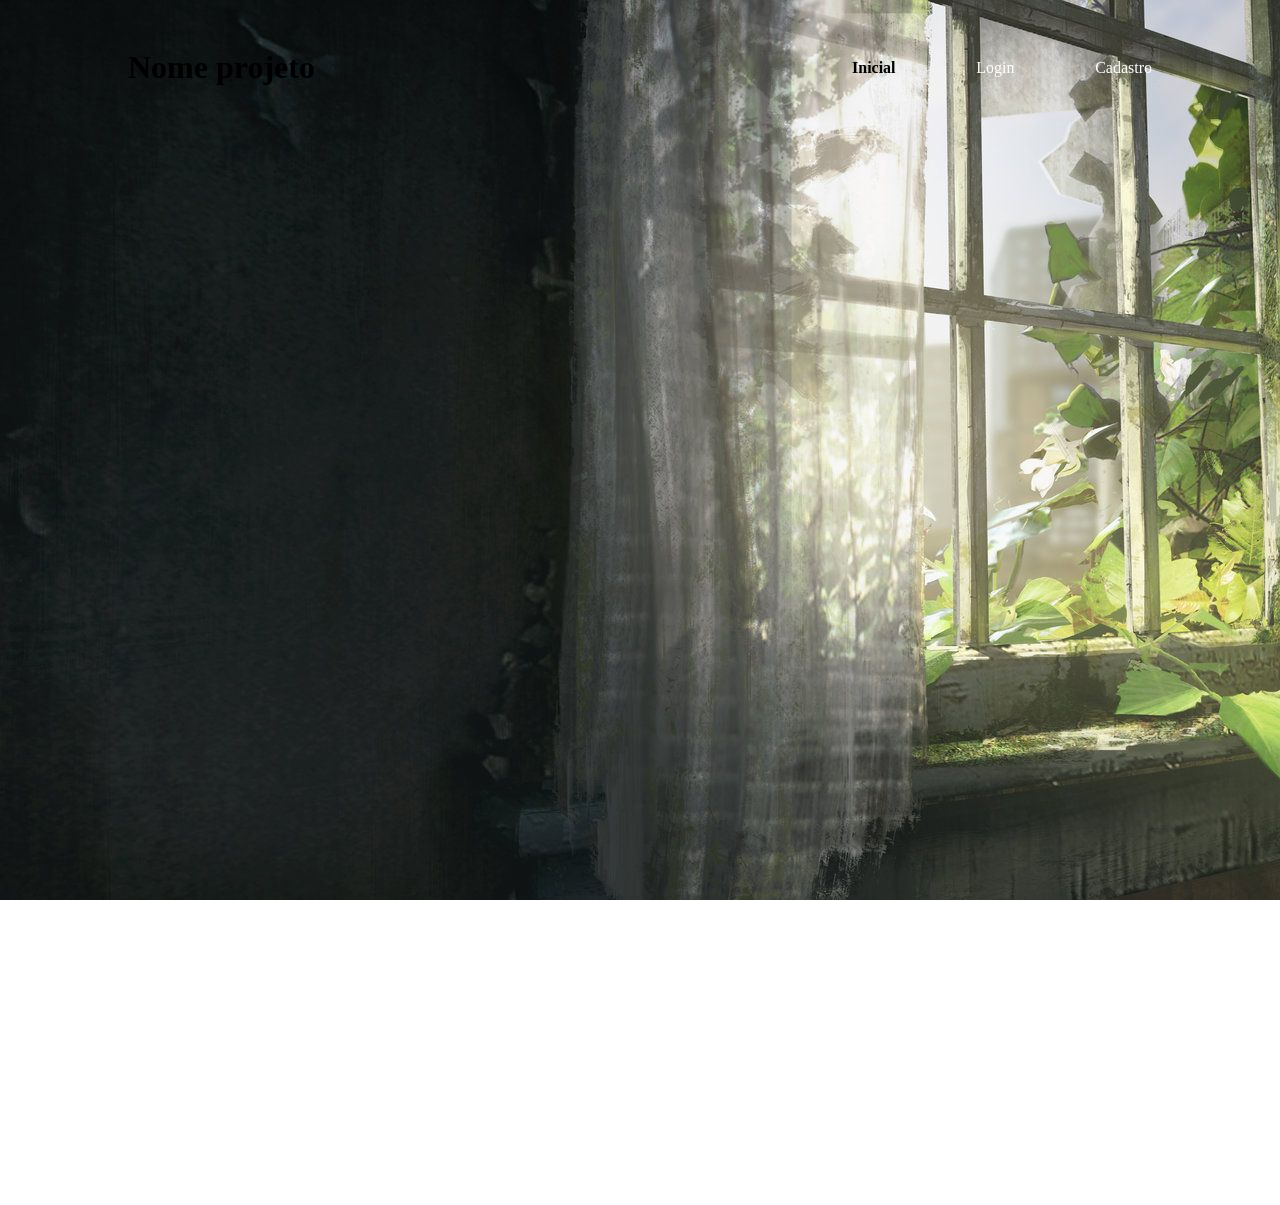
==== index.html @ 440585ce "paginas do site iniciadas" ====
<!DOCTYPE html>
<html lang="en">
  <head>
    <meta charset="UTF-8" />
    <meta http-equiv="X-UA-Compatible" content="IE=edge" />
    <meta name="viewport" content="width=device-width, initial-scale=1.0" />
    <link rel="stylesheet" href="style.css" />
    <script href="script.js"></script>
    <title>Home</title>
  </head>
  <body>
    <img src="imgs/main_menu.jpg" alt="" class="image_back">
    <header>
      <div class="container">
        <h1 class="titulo">Nome projeto</h1>
        <ul class="navbar">
          <li class="agora">Inicial</li>
          <li>
            <a href="login.html">Login</a>
          </li>
          <li>
            <a href="cadastro.html">Cadastro</a>
          </li>
        </ul>
      </div>
    </header>

    <section>
        <div class="container">
            <p>
                Preservando <span>hoje</span> para existirem <span>amanhã</span>.
            </p>
        </div>
    </section>
  </body>
</html>
---- style.css ----
* {
  margin: 0;
  padding: 0;
}

.image_back {
    position: absolute;
}

header {
  height: 15vh;
  align-items: center;
  display: flex;
  position: relative;
}

.container {
  width: 80%;
  margin: auto;
  display: flex;
}

header .container {
  justify-content: space-between;
}

header a {
  text-decoration: none;
  color: white;
}

.agora {
  font-weight: 800;
}

.navbar {
  width: 300px;
  display: flex;
  align-items: center;
  justify-content: space-between;
  list-style: none;
}

/* Banner */

section {
  height: fit-content;
  padding: 40px 0;
  color: white;
}

section .container {
  height: 110vh;
  font-size: 36px;
  justify-content: center;
  align-items: center;
}
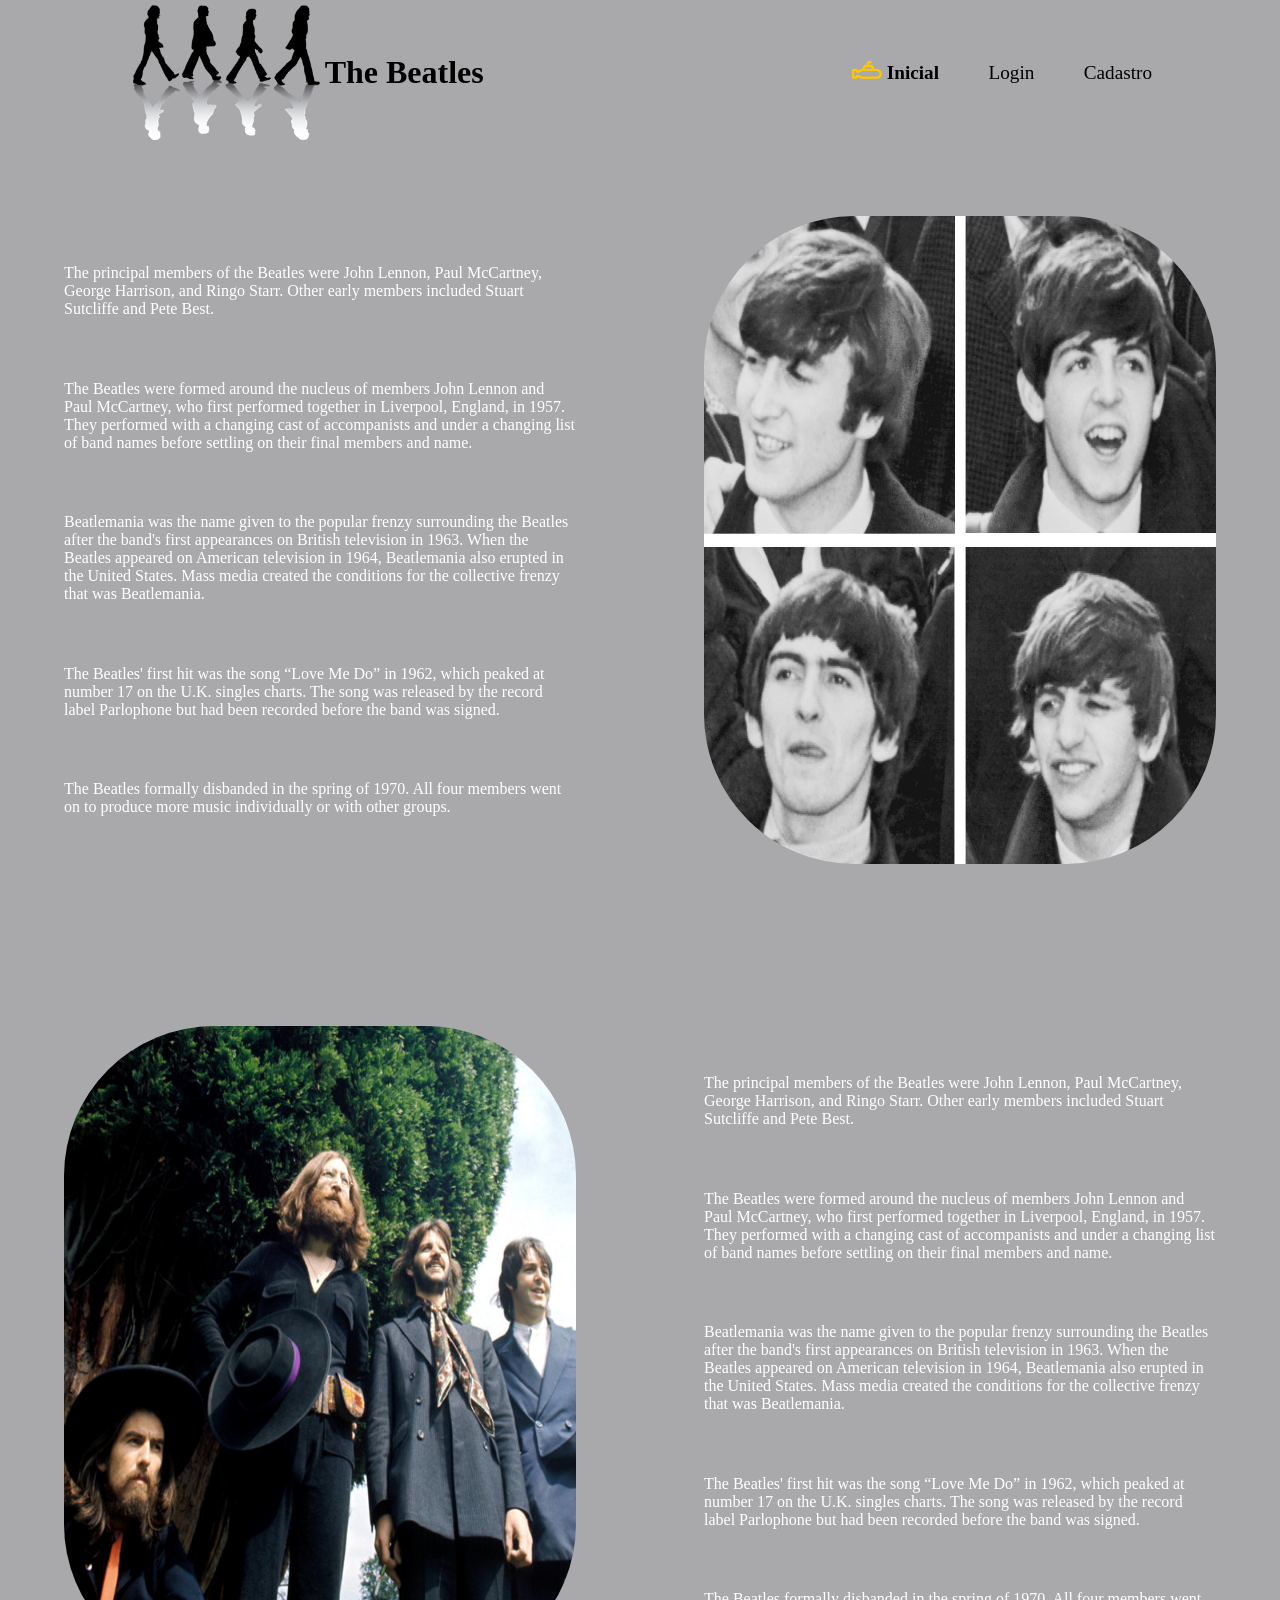
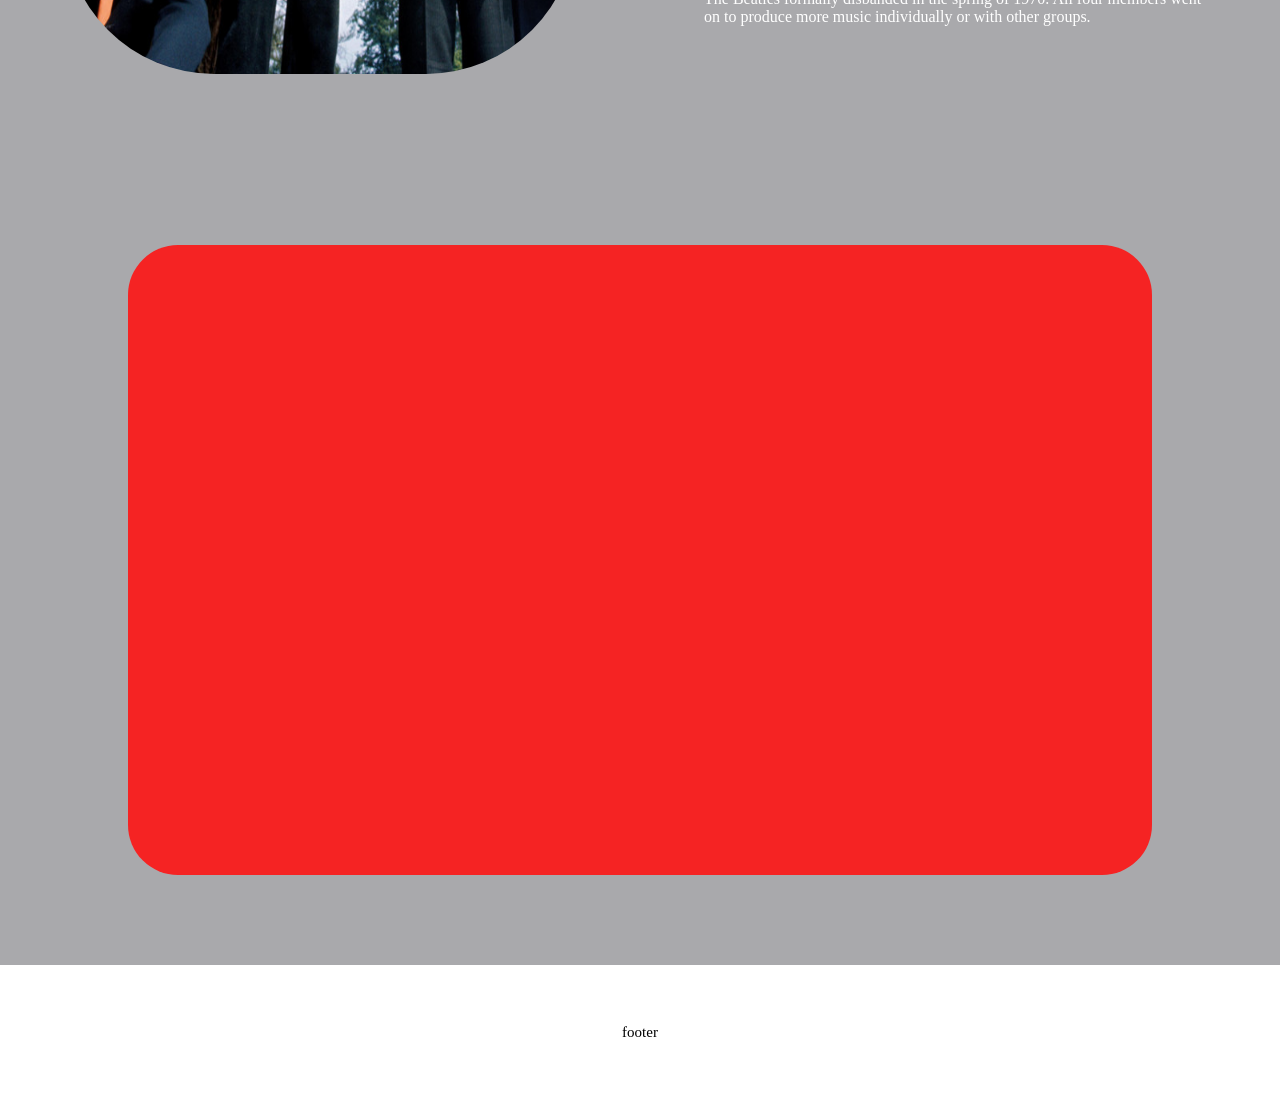
==== commit 8ed349f1: "Css do header das paginas, modelagem logica" ====
--- a/index.html
+++ b/index.html
@@ -4,17 +4,26 @@
     <meta charset="UTF-8" />
     <meta http-equiv="X-UA-Compatible" content="IE=edge" />
     <meta name="viewport" content="width=device-width, initial-scale=1.0" />
-    <link rel="stylesheet" href="style.css" />
+    <link rel="stylesheet" href="./css/style.css" />
     <script href="script.js"></script>
     <title>Home</title>
   </head>
   <body>
-    <img src="imgs/main_menu.jpg" alt="" class="image_back">
     <header>
       <div class="container">
-        <h1 class="titulo">Nome projeto</h1>
+        <div class="logo">
+          <img class="img_logo" src="imgs/abbey_road.png" alt="abbey_road" />
+          <h1 class="titulo">The Beatles</h1>
+        </div>
         <ul class="navbar">
-          <li class="agora">Inicial</li>
+          <li class="agora">
+            <img
+              class="icon"
+              src="imgs/yellow_submarine.png"
+              alt="yellow_submarine"
+            />
+            Inicial
+          </li>
           <li>
             <a href="login.html">Login</a>
           </li>
@@ -26,11 +35,93 @@
     </header>
 
     <section>
-        <div class="container">
-            <p>
-                Preservando <span>hoje</span> para existirem <span>amanhã</span>.
-            </p>
-        </div>
+      <div class="home_container text_container">
+        <p>
+          The principal members of the Beatles were John Lennon, Paul McCartney,
+          George Harrison, and Ringo Starr. Other early members included Stuart
+          Sutcliffe and Pete Best.
+        </p>
+
+        <p>
+          The Beatles were formed around the nucleus of members John Lennon and
+          Paul McCartney, who first performed together in Liverpool, England, in
+          1957. They performed with a changing cast of accompanists and under a
+          changing list of band names before settling on their final members and
+          name.
+        </p>
+
+        <p>
+          Beatlemania was the name given to the popular frenzy surrounding the
+          Beatles after the band's first appearances on British television in
+          1963. When the Beatles appeared on American television in 1964,
+          Beatlemania also erupted in the United States. Mass media created the
+          conditions for the collective frenzy that was Beatlemania.
+        </p>
+
+        <p>
+          The Beatles' first hit was the song “Love Me Do” in 1962, which peaked
+          at number 17 on the U.K. singles charts. The song was released by the
+          record label Parlophone but had been recorded before the band was
+          signed.
+        </p>
+
+        <p>
+          The Beatles formally disbanded in the spring of 1970. All four members
+          went on to produce more music individually or with other groups.
+        </p>
+      </div>
+      <div class="home_container img_container">
+        <img class="img" src="imgs/beatles.jpg" alt="beatles" />
+      </div>
     </section>
+
+    <section>
+      <div class="home_container img_container">
+        <img class="img" src="imgs/beatles_close_end.jpg" alt="beatles" />
+      </div>
+      <div class="home_container text_container">
+        <p>
+          The principal members of the Beatles were John Lennon, Paul McCartney,
+          George Harrison, and Ringo Starr. Other early members included Stuart
+          Sutcliffe and Pete Best.
+        </p>
+
+        <p>
+          The Beatles were formed around the nucleus of members John Lennon and
+          Paul McCartney, who first performed together in Liverpool, England, in
+          1957. They performed with a changing cast of accompanists and under a
+          changing list of band names before settling on their final members and
+          name.
+        </p>
+
+        <p>
+          Beatlemania was the name given to the popular frenzy surrounding the
+          Beatles after the band's first appearances on British television in
+          1963. When the Beatles appeared on American television in 1964,
+          Beatlemania also erupted in the United States. Mass media created the
+          conditions for the collective frenzy that was Beatlemania.
+        </p>
+
+        <p>
+          The Beatles' first hit was the song “Love Me Do” in 1962, which peaked
+          at number 17 on the U.K. singles charts. The song was released by the
+          record label Parlophone but had been recorded before the band was
+          signed.
+        </p>
+
+        <p>
+          The Beatles formally disbanded in the spring of 1970. All four members
+          went on to produce more music individually or with other groups.
+        </p>
+      </div>
+    </section>
+
+    <section>
+      <div class="home_container quiz_container"></div>
+    </section>
+
+    <footer>
+      <div class="container">footer</div>
+    </footer>
   </body>
 </html>
--- a/css/style.css
+++ b/css/style.css
@@ -0,0 +1,111 @@
+* {
+  margin: 0;
+  padding: 0;
+}
+
+header {
+  height: 15vh;
+  align-items: center;
+  display: flex;
+  background-color: #a9a9ac;
+}
+
+.logo {
+  display: flex;
+  align-items: center;
+}
+
+.img_logo{
+  height: 15vh;
+  padding: 5px;
+} 
+
+.container {
+  width: 80%;
+  margin: auto;
+  display: flex;
+}
+
+header .container {
+  justify-content: space-between;
+}
+
+header a {
+  text-decoration: none;
+  font-size: larger;
+  color: black;
+}
+
+.agora {
+  font-weight: 800;
+  font-size: larger;
+}
+
+.icon {
+  width: 30px;
+}
+
+.navbar {
+  width: 300px;
+  display: flex;
+  align-items: center;
+  justify-content: space-between;
+  list-style: none;
+}
+
+/* Banner */
+
+section {
+  height: fit-content;
+  display: flex;
+  justify-content: space-around;
+  align-items: center;
+  height: 90vh;
+  background-color: #a9a9ac;
+  color: white;
+}
+
+section .home_container {
+  justify-content: center;
+  align-items: center;
+}
+
+.home_container.text_container {
+  height: 75vh;
+  width: 40%;
+  /* background-color: #1624e7; */
+  display: flex;
+  flex-direction: column;
+  justify-content: space-evenly;
+}
+
+.home_container.img_container {
+  height: 80%;
+  width: 40%;
+}
+
+.home_container .img {
+  height: 100%;
+  width: 100%;
+  border-radius: 150px;
+}
+
+.home_container.quiz_container {
+  height: 70vh;
+  width: 80%;
+  border-radius: 50px;
+  background-color: #f52323;
+}
+
+/* footer */
+
+footer {
+  background-color: #ffffff;
+  height: 15vh;
+  display: flex;
+  font-size: 15px;
+}
+
+footer .container {
+  justify-content: center;
+}
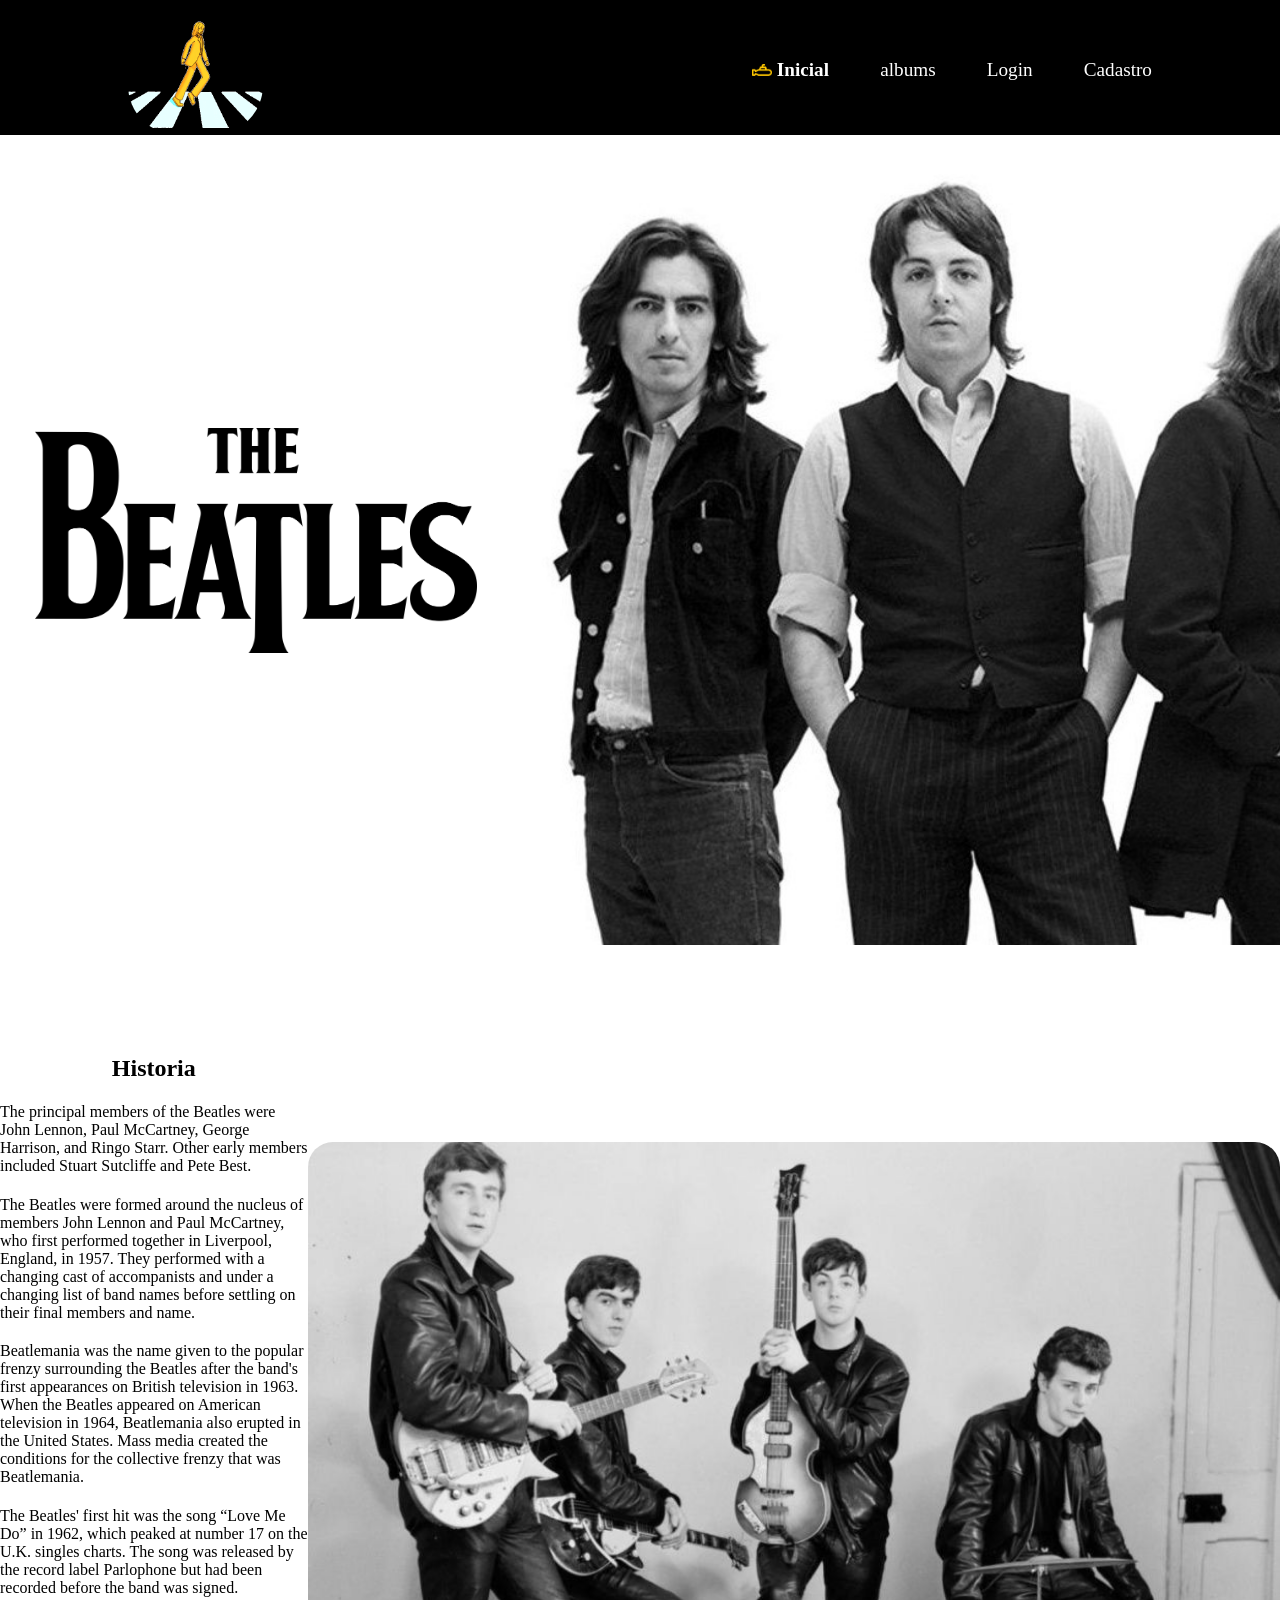
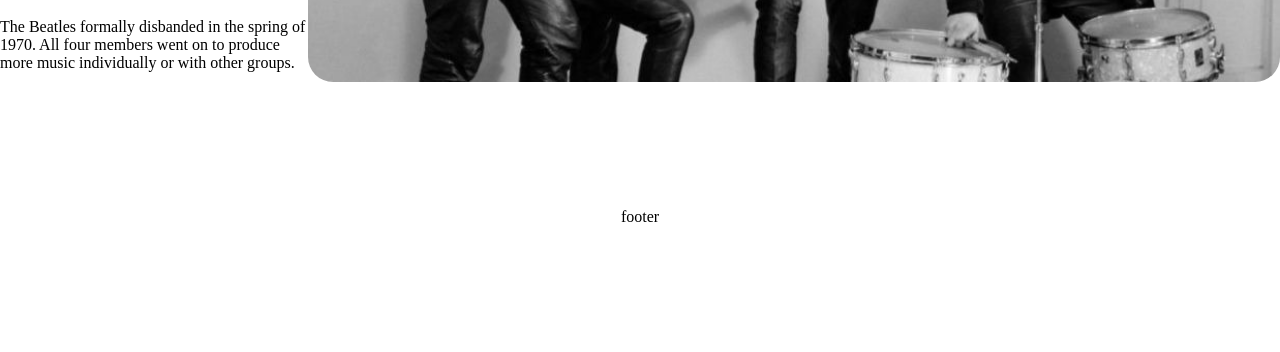
==== commit e52ba723: "Pagina index modificada (layout, cores e images)" ====
--- a/index.html
+++ b/index.html
@@ -10,19 +10,21 @@
   </head>
   <body>
     <header>
-      <div class="container">
+      <div class="navbar_container">
         <div class="logo">
-          <img class="img_logo" src="imgs/abbey_road.png" alt="abbey_road" />
-          <h1 class="titulo">The Beatles</h1>
-        </div>
+          <img class="img_navbar" src="imgs/teste.gif" alt="gif" />
+        </div> 
         <ul class="navbar">
           <li class="agora">
             <img
-              class="icon"
+              class="icon_submarine"
               src="imgs/yellow_submarine.png"
               alt="yellow_submarine"
             />
             Inicial
+          </li>
+          <li>
+            <a href="albums.html">albums</a>
           </li>
           <li>
             <a href="login.html">Login</a>
@@ -34,8 +36,18 @@
       </div>
     </header>
 
-    <section>
-      <div class="home_container text_container">
+    <section class="banner">
+      <div class="banner_logo">
+        <img class="img_logo" src="imgs/logo.png" alt="logo_beatles" />
+      </div>
+      <div class="banner_container"></div>
+    </section>
+
+    <div class="space"></div>
+
+    <section class="banner_text">
+      <div class="text_container">
+        <h1>Historia</h1>
         <p>
           The principal members of the Beatles were John Lennon, Paul McCartney,
           George Harrison, and Ringo Starr. Other early members included Stuart
@@ -70,56 +82,11 @@
           went on to produce more music individually or with other groups.
         </p>
       </div>
-      <div class="home_container img_container">
-        <img class="img" src="imgs/beatles.jpg" alt="beatles" />
+      <div class="img_container">
+        <img class="img_text_banner" src="imgs/beatles_first.jpg" alt="beatles_first_year">
       </div>
     </section>
-
-    <section>
-      <div class="home_container img_container">
-        <img class="img" src="imgs/beatles_close_end.jpg" alt="beatles" />
-      </div>
-      <div class="home_container text_container">
-        <p>
-          The principal members of the Beatles were John Lennon, Paul McCartney,
-          George Harrison, and Ringo Starr. Other early members included Stuart
-          Sutcliffe and Pete Best.
-        </p>
-
-        <p>
-          The Beatles were formed around the nucleus of members John Lennon and
-          Paul McCartney, who first performed together in Liverpool, England, in
-          1957. They performed with a changing cast of accompanists and under a
-          changing list of band names before settling on their final members and
-          name.
-        </p>
-
-        <p>
-          Beatlemania was the name given to the popular frenzy surrounding the
-          Beatles after the band's first appearances on British television in
-          1963. When the Beatles appeared on American television in 1964,
-          Beatlemania also erupted in the United States. Mass media created the
-          conditions for the collective frenzy that was Beatlemania.
-        </p>
-
-        <p>
-          The Beatles' first hit was the song “Love Me Do” in 1962, which peaked
-          at number 17 on the U.K. singles charts. The song was released by the
-          record label Parlophone but had been recorded before the band was
-          signed.
-        </p>
-
-        <p>
-          The Beatles formally disbanded in the spring of 1970. All four members
-          went on to produce more music individually or with other groups.
-        </p>
-      </div>
-    </section>
-
-    <section>
-      <div class="home_container quiz_container"></div>
-    </section>
-
+   
     <footer>
       <div class="container">footer</div>
     </footer>
--- a/css/style.css
+++ b/css/style.css
@@ -3,37 +3,46 @@
   padding: 0;
 }
 
+.space {
+  height: 100px;
+}
+
 header {
-  height: 15vh;
+  height: 15vh; 
   align-items: center;
   display: flex;
-  background-color: #a9a9ac;
+  background-color: #000000;
 }
 
-.logo {
+.navbar {
+  width: 400px;
   display: flex;
   align-items: center;
+  justify-content: space-between;
+  list-style: none;
+  color: #ffffff;
 }
 
-.img_logo{
-  height: 15vh;
-  padding: 5px;
-} 
-
-.container {
+.navbar_container {
   width: 80%;
   margin: auto;
   display: flex;
-}
-
-header .container {
   justify-content: space-between;
 }
 
-header a {
+.navbar a {
   text-decoration: none;
   font-size: larger;
-  color: black;
+  color: #ffffff;
+}
+
+.logo .img_navbar {
+  height: 15vh;
+  border-radius: 50px;
+}
+
+.img_logo {
+  height: 25vh;
 }
 
 .agora {
@@ -41,71 +50,67 @@
   font-size: larger;
 }
 
-.icon {
-  width: 30px;
-}
-
-.navbar {
-  width: 300px;
-  display: flex;
-  align-items: center;
-  justify-content: space-between;
-  list-style: none;
+.icon_submarine {
+  width: 20px;
 }
 
 /* Banner */
 
-section {
-  height: fit-content;
+.banner {
   display: flex;
-  justify-content: space-around;
-  align-items: center;
-  height: 90vh;
-  background-color: #a9a9ac;
-  color: white;
+  justify-content: flex-end;
 }
 
-section .home_container {
+.banner_container {
+  height: 90vh;
+  width: 60%;
+  background-image: url("../../imgs/beatles_banner.jpg");
+  background-size: cover;
+}
+
+.banner_logo {
+  background-color: #ffffff;
+  font-size: 50px;
+  width: 40%;
+  display: flex;
   justify-content: center;
   align-items: center;
 }
 
-.home_container.text_container {
-  height: 75vh;
-  width: 40%;
-  /* background-color: #1624e7; */
+/* body section */
+
+.banner_text {
   display: flex;
-  flex-direction: column;
   justify-content: space-evenly;
 }
 
-.home_container.img_container {
-  height: 80%;
-  width: 40%;
+.text_container {
+  width: 40vw;
+  display: flex;
+  flex-wrap: wrap;
+  justify-content: center;
+  align-content: space-around;
+  /* background-color: rgb(0, 0, 0, 0.7);
+  border-radius: 300px; */
 }
 
-.home_container .img {
-  height: 100%;
-  width: 100%;
-  border-radius: 150px;
+.banner_text .img_container {
+  display: flex;
+  align-items: flex-end;
 }
 
-.home_container.quiz_container {
-  height: 70vh;
-  width: 80%;
-  border-radius: 50px;
-  background-color: #f52323;
+.img_text_banner {
+  margin-top: 10%;
+  height: 60vh;
+  border-radius: 25px;
 }
+
 
 /* footer */
 
 footer {
-  background-color: #ffffff;
-  height: 15vh;
+  height: 30vh;
   display: flex;
-  font-size: 15px;
+  justify-content: center;
+  align-items: center;
 }
-
-footer .container {
-  justify-content: center;
-}
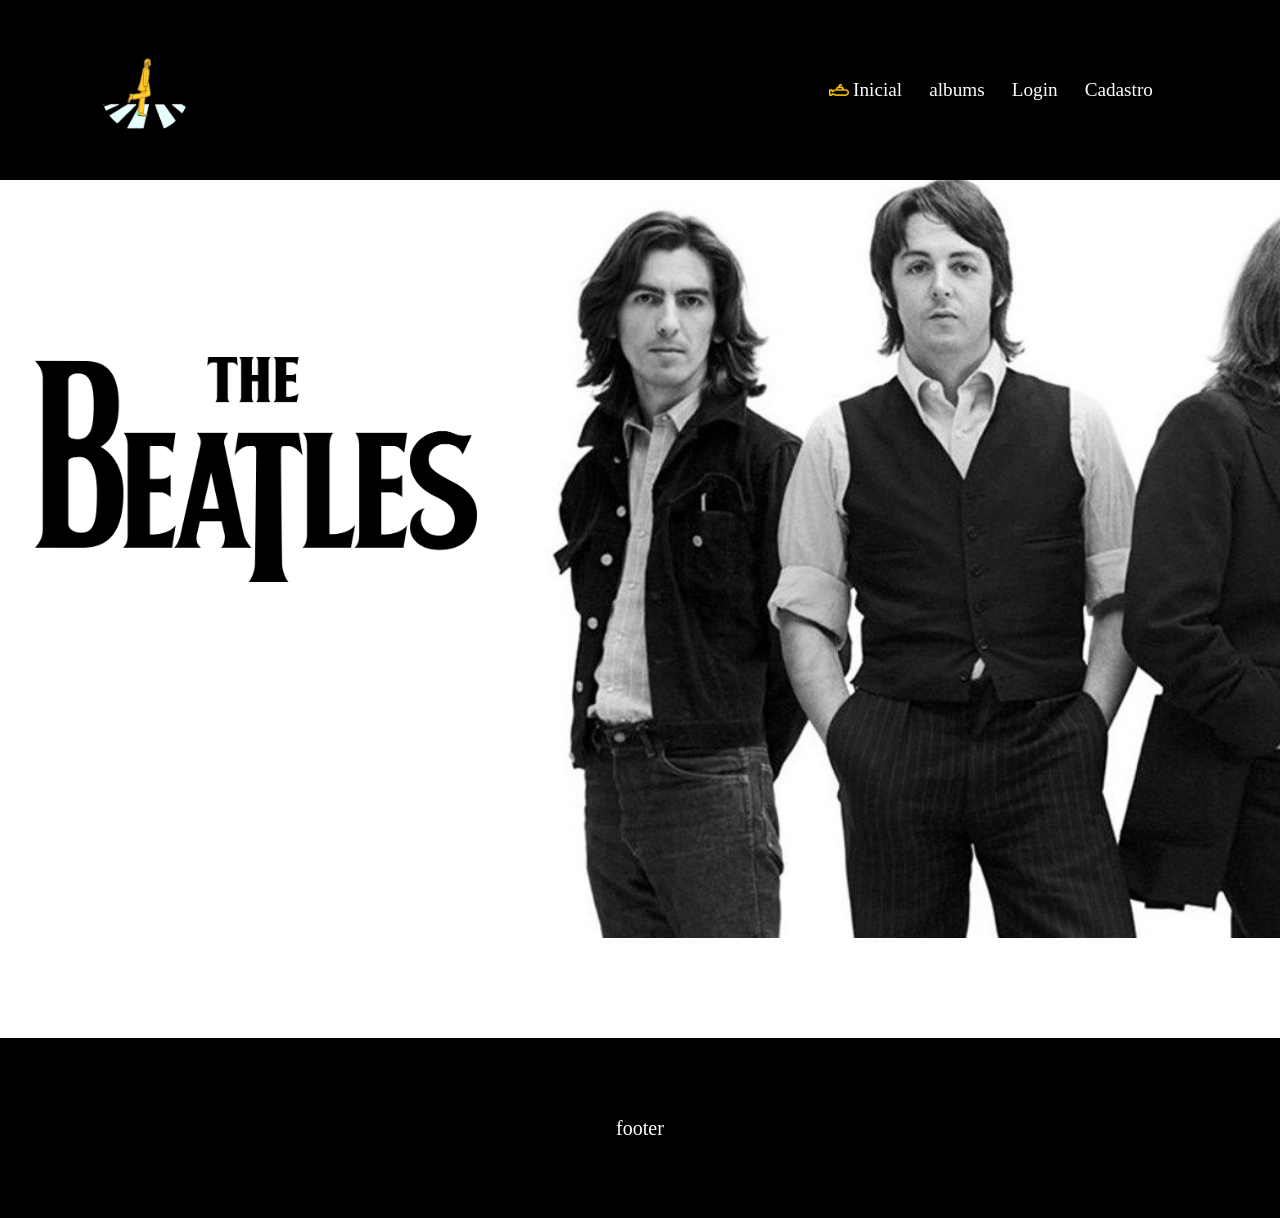
==== commit d7cd7f7f: "navbar modificada, cadastro iniciado e modelagem modificada" ====
--- a/index.html
+++ b/index.html
@@ -5,35 +5,34 @@
     <meta http-equiv="X-UA-Compatible" content="IE=edge" />
     <meta name="viewport" content="width=device-width, initial-scale=1.0" />
     <link rel="stylesheet" href="./css/style.css" />
+    <script src="js/header.js"></script>
     <script href="script.js"></script>
     <title>Home</title>
   </head>
   <body>
     <header>
-      <div class="navbar_container">
-        <div class="logo">
-          <img class="img_navbar" src="imgs/teste.gif" alt="gif" />
-        </div> 
-        <ul class="navbar">
-          <li class="agora">
-            <img
-              class="icon_submarine"
-              src="imgs/yellow_submarine.png"
-              alt="yellow_submarine"
-            />
-            Inicial
-          </li>
-          <li>
-            <a href="albums.html">albums</a>
-          </li>
-          <li>
-            <a href="login.html">Login</a>
-          </li>
-          <li>
-            <a href="cadastro.html">Cadastro</a>
-          </li>
-        </ul>
-      </div>
+      <span>
+        <img class="img_navbar" src="imgs/walk.gif" alt="gif" />
+      </span>
+      <ul class="navbar">
+        <li>
+          <img
+            class="icon_submarine"
+            src="imgs/yellow_submarine.png"
+            alt="yellow_submarine"
+          />
+          <a href="index.html">Inicial</a>
+        </li>
+        <li>
+          <a href="albums.html">albums</a>
+        </li>
+        <li>
+          <a href="login.html">Login</a>
+        </li>
+        <li>
+          <a href="cadastro.html">Cadastro</a>
+        </li>
+      </ul>
     </header>
 
     <section class="banner">
@@ -45,7 +44,7 @@
 
     <div class="space"></div>
 
-    <section class="banner_text">
+    <!-- <section class="banner_text">
       <div class="text_container">
         <h1>Historia</h1>
         <p>
@@ -83,10 +82,14 @@
         </p>
       </div>
       <div class="img_container">
-        <img class="img_text_banner" src="imgs/beatles_first.jpg" alt="beatles_first_year">
+        <img
+          class="img_text_banner"
+          src="imgs/beatles_first.jpg"
+          alt="beatles_first_year"
+        />
       </div>
-    </section>
-   
+    </section> -->
+
     <footer>
       <div class="container">footer</div>
     </footer>
--- a/css/style.css
+++ b/css/style.css
@@ -1,58 +1,76 @@
 * {
   margin: 0;
   padding: 0;
+  box-sizing: border-box;
 }
 
-.space {
-  height: 100px;
-}
+/* Home */
 
+/* Header */
 header {
-  height: 15vh; 
+  position: fixed;
+  top: 0;
+  left: 0;
+  width: 100%;
+  height: 20vh;
+  display: flex;
   align-items: center;
-  display: flex;
+  justify-content: space-between;
+  transition: 0.6s;
+  padding: 40px 100px;
+  z-index: 100000;
   background-color: #000000;
 }
 
-.navbar {
-  width: 400px;
-  display: flex;
-  align-items: center;
-  justify-content: space-between;
-  list-style: none;
-  color: #ffffff;
+header.sticky {
+  padding: 5px 100px;
+  background: #00000009;
+  height: 10vh;
 }
 
-.navbar_container {
-  width: 80%;
-  margin: auto;
-  display: flex;
-  justify-content: space-between;
-}
-
-.navbar a {
-  text-decoration: none;
-  font-size: larger;
-  color: #ffffff;
-}
-
-.logo .img_navbar {
-  height: 15vh;
+span .img_navbar {
+  height: 10vh;
   border-radius: 50px;
 }
 
-.img_logo {
-  height: 25vh;
+header span .img_navbar {
+  position: relative;
+  transition: 0.6s;
 }
 
-.agora {
-  font-weight: 800;
+header .navbar {
+  position: relative;
+  display: flex;
+  justify-content: space-evenly;
+  align-items: center;
+  width: 35%;
+}
+
+header .navbar li {
+  position: relative;
+  list-style: none;
+}
+
+header .navbar li a {
+  position: relative;
+  text-decoration: none;
+  color: #ffffff;
+  font-weight: large;
+  font-size: larger;
+  transition: 0.6s;
+}
+
+header.sticky .navbar li a {
+  color: #000000;
+  font-weight: bolder;
   font-size: larger;
 }
 
 .icon_submarine {
   width: 20px;
 }
+
+/* Header ------------------------ */
 
 /* Banner */
 
@@ -64,8 +82,13 @@
 .banner_container {
   height: 90vh;
   width: 60%;
+  margin-top: 10%;
   background-image: url("../../imgs/beatles_banner.jpg");
   background-size: cover;
+}
+
+.img_logo {
+  height: 25vh;
 }
 
 .banner_logo {
@@ -77,40 +100,80 @@
   align-items: center;
 }
 
-/* body section */
+/* Banner ------------------------ */
 
-.banner_text {
-  display: flex;
-  justify-content: space-evenly;
+/* Home ------------------------------------------------------------------------- */
+
+
+.space {
+  height: 100px;
 }
 
-.text_container {
-  width: 40vw;
+/* Cadastro */
+
+.cadastro {
   display: flex;
-  flex-wrap: wrap;
-  justify-content: center;
-  align-content: space-around;
-  /* background-color: rgb(0, 0, 0, 0.7);
-  border-radius: 300px; */
+  justify-content: flex-start;
+  align-items: center;
+  margin-top: 20%;
+  height: 80vh;
 }
 
-.banner_text .img_container {
+.cadastro_container {
+  position: absolute;
+  top: 70%;
+  left: 25%;
+  transform: translate(-50%, -50%);
+  width: 30%;
+  padding: 40px;
+  box-sizing: border-box;
+  border: 1px solid #000000;
+  box-shadow: 0 5px 10px #00000081;
+  border-radius: 50px;
   display: flex;
-  align-items: flex-end;
+  justify-content: space-around;
+  align-items: center;
+  flex-direction: column;
 }
 
-.img_text_banner {
-  margin-top: 10%;
-  height: 60vh;
-  border-radius: 25px;
+.cadastro_container h2 {
+  margin: 0 0 40px;
+  padding: 0;
+  text-transform: uppercase;
 }
 
+.cadastro_container input {
+  padding: 10px 0;
+  margin-bottom: 20px;
+  width: 20vw;
+  box-sizing: border-box;
+  box-shadow: none;
+  outline: none;
+  border: none;
+  border-bottom: 1px solid #000000;
+}
+
+.cadastro_container button {
+  cursor: pointder;
+  margin-top: 20px;
+  height: 5vh;
+  width: 50%;
+}
+
+
+
+/* Cadastro ------------------------------------------------------------------------- */
 
 /* footer */
 
 footer {
-  height: 30vh;
+  height: 20vh;
+  color: #ffffff;
+  background-color: #000000;
+  font-size: 20px;
   display: flex;
   justify-content: center;
   align-items: center;
 }
+
+/* ------------------------ */
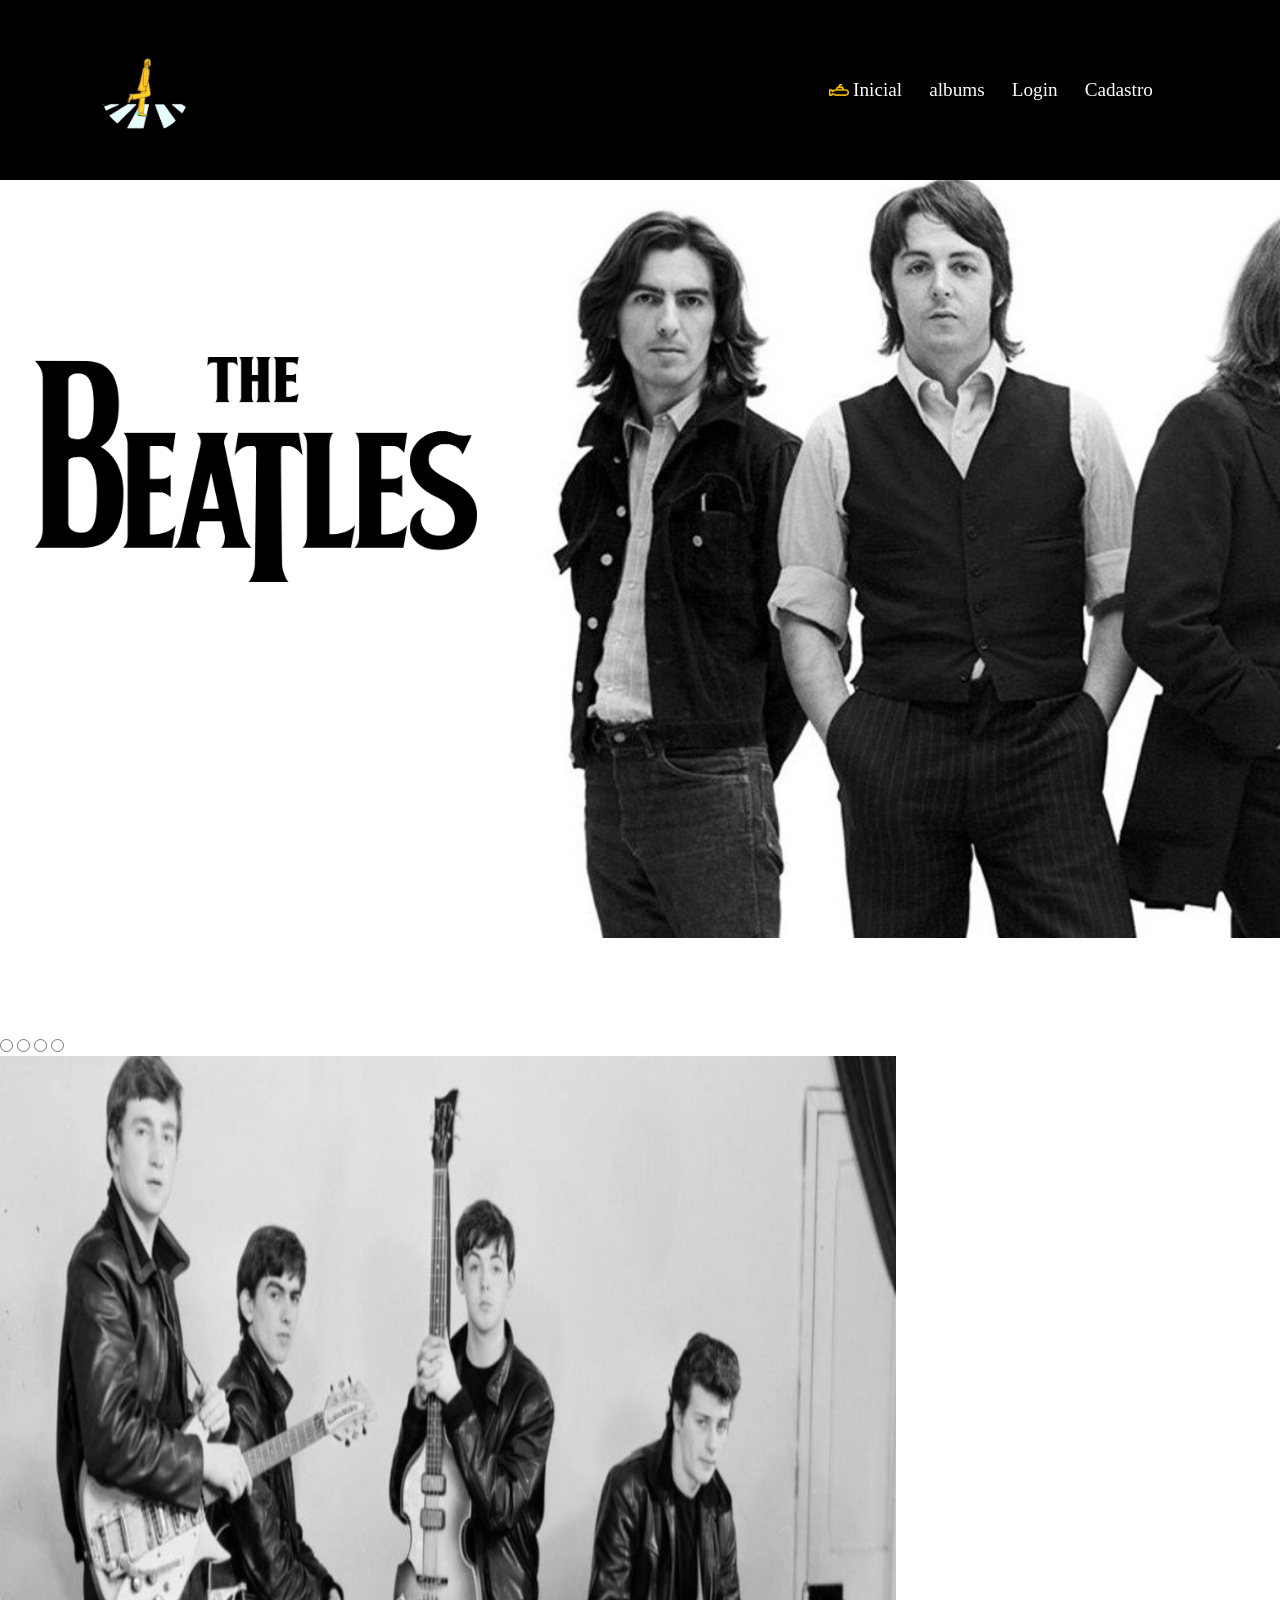
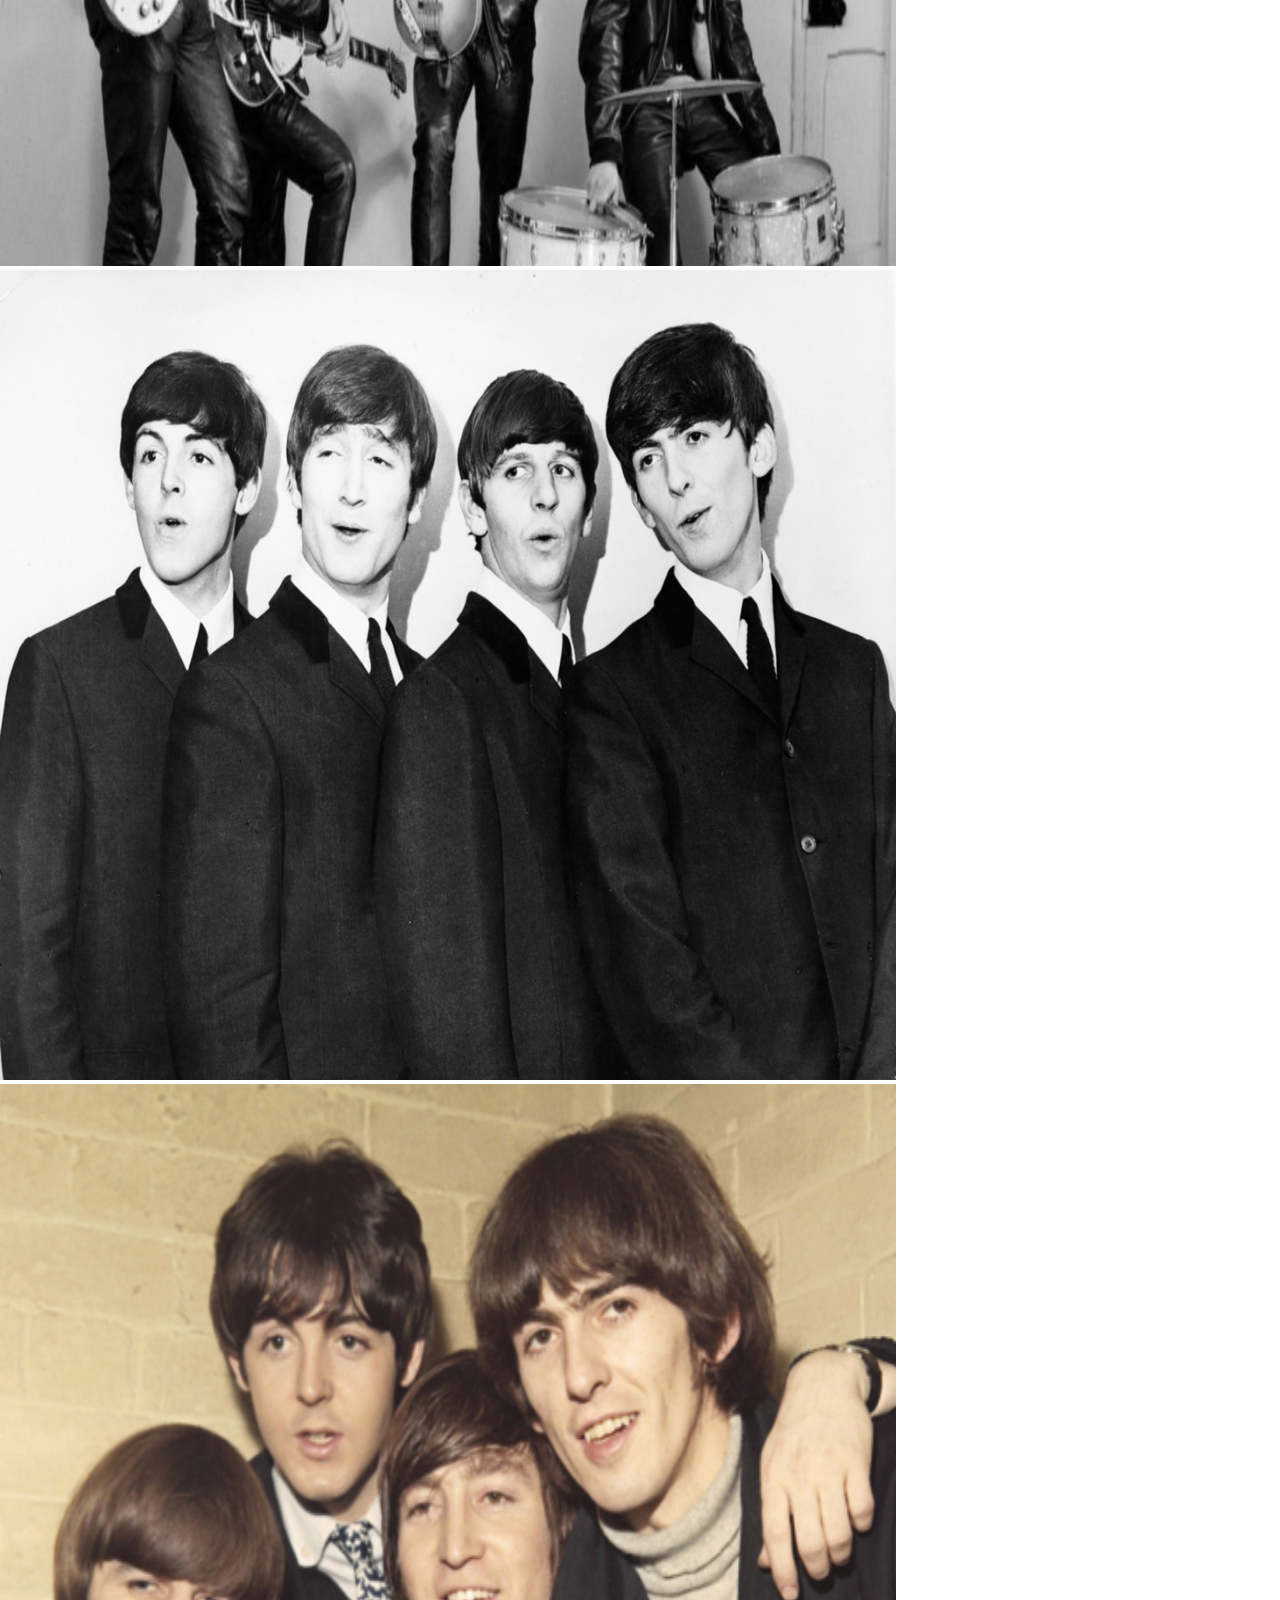
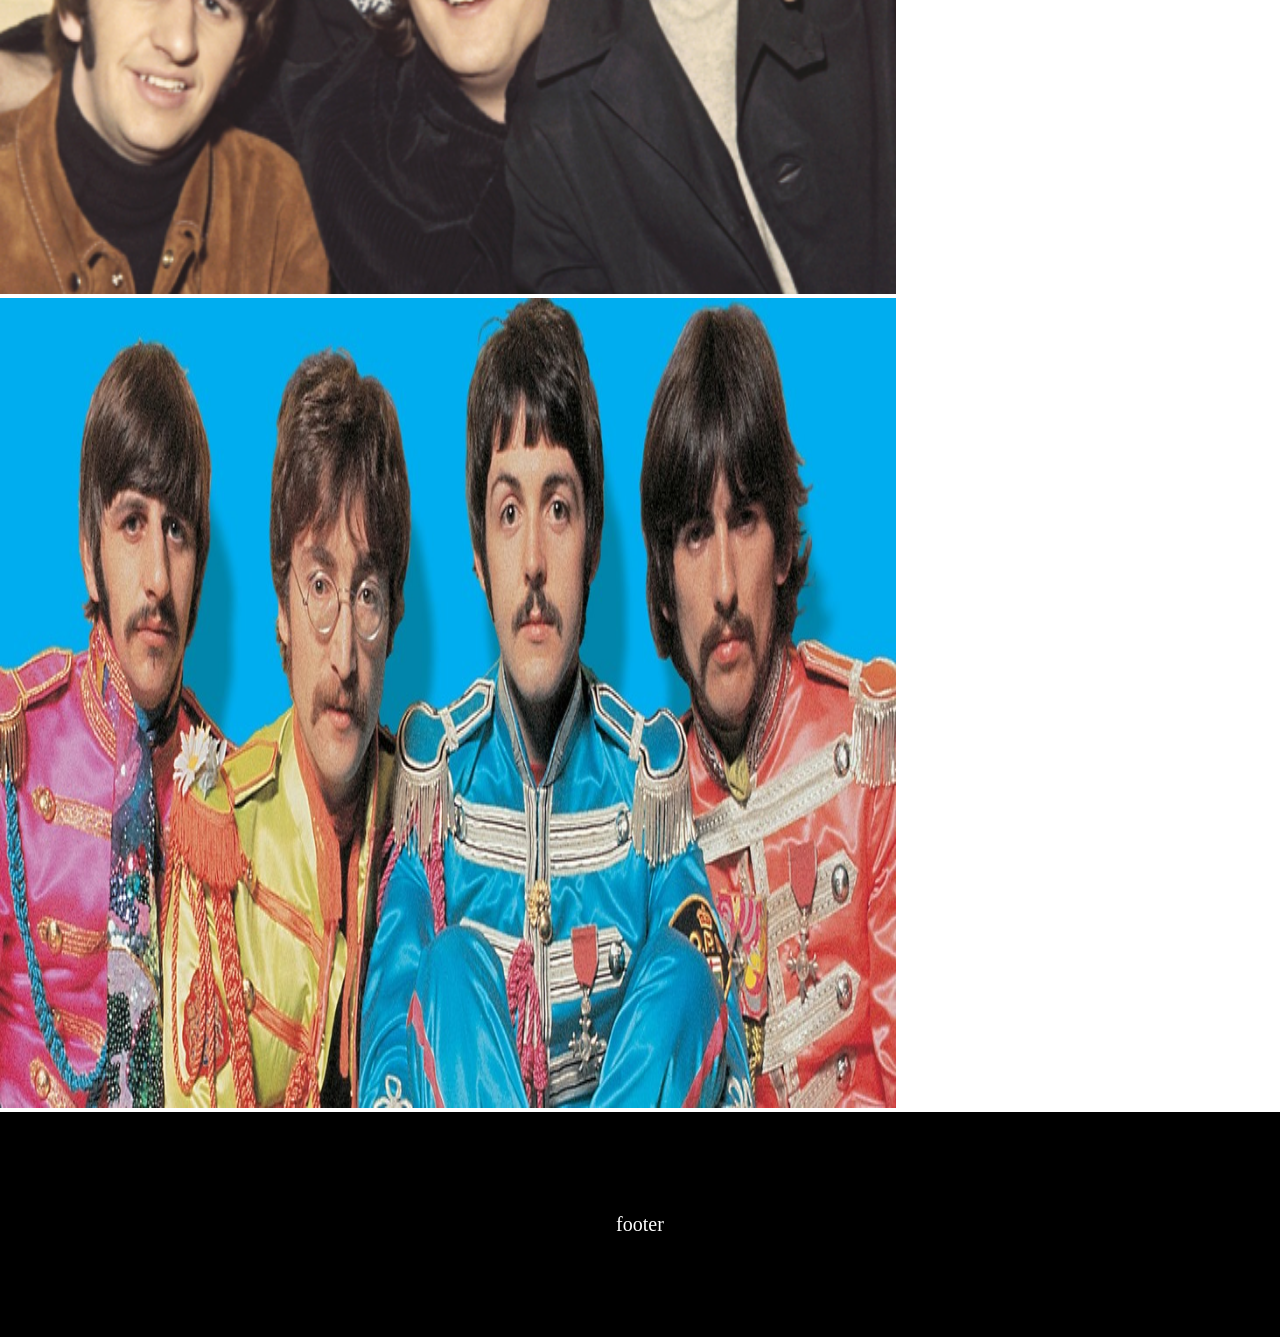
==== commit c3e89d3a: "Tela de cadastro finalizada (css), parte de galeria de images da home em andamento" ====
--- a/index.html
+++ b/index.html
@@ -44,8 +44,35 @@
 
     <div class="space"></div>
 
-    <!-- <section class="banner_text">
-      <div class="text_container">
+    <section class="slider">
+      <div class="slides">
+        <input type="radio" name="radio_btn" id="radio1" />
+        <input type="radio" name="radio_btn" id="radio2" />
+        <input type="radio" name="radio_btn" id="radio3" />
+        <input type="radio" name="radio_btn" id="radio4" />
+
+        <div class="slide first">
+          <img class="img_slide" src="imgs/beatles_first.jpg" alt="" />
+        </div>
+        <div class="slide">
+          <img class="img_slide" src="imgs/beatles_second.jpeg" alt="" />
+        </div>
+        <div class="slide">
+          <img class="img_slide" src="imgs/beatles_third.jpg" alt="" />
+        </div>
+        <div class="slide">
+          <img class="img_slide" src="imgs/beatles_fourth.jpg" alt="" />
+        </div>
+      </div>
+    </section>
+
+    <footer>
+      <div class="container">footer</div>
+    </footer>
+  </body>
+</html>
+
+<!-- <div class="text_container">
         <h1>Historia</h1>
         <p>
           The principal members of the Beatles were John Lennon, Paul McCartney,
@@ -80,18 +107,4 @@
           The Beatles formally disbanded in the spring of 1970. All four members
           went on to produce more music individually or with other groups.
         </p>
-      </div>
-      <div class="img_container">
-        <img
-          class="img_text_banner"
-          src="imgs/beatles_first.jpg"
-          alt="beatles_first_year"
-        />
-      </div>
-    </section> -->
-
-    <footer>
-      <div class="container">footer</div>
-    </footer>
-  </body>
-</html>
+      </div> -->
--- a/css/style.css
+++ b/css/style.css
@@ -24,13 +24,19 @@
 
 header.sticky {
   padding: 5px 100px;
-  background: #00000009;
-  height: 10vh;
+  background: #00000004;
+  height: 12vh;
 }
 
 span .img_navbar {
   height: 10vh;
   border-radius: 50px;
+}
+
+header.sticky span .img_navbar {
+  height: 10vh;
+  border-radius: 50px;
+  background-color: #000000;
 }
 
 header span .img_navbar {
@@ -100,10 +106,14 @@
   align-items: center;
 }
 
+.img_slide {
+  width: 70vw;
+  height: 90vh;
+}
+
 /* Banner ------------------------ */
 
 /* Home ------------------------------------------------------------------------- */
-
 
 .space {
   height: 100px;
@@ -115,59 +125,107 @@
   display: flex;
   justify-content: flex-start;
   align-items: center;
-  margin-top: 20%;
-  height: 80vh;
+  margin-top: 8%;
+  height: 120vh;
 }
 
 .cadastro_container {
-  position: absolute;
-  top: 70%;
-  left: 25%;
-  transform: translate(-50%, -50%);
-  width: 30%;
+  width: 35%;
   padding: 40px;
+  margin-left: 5%;
   box-sizing: border-box;
   border: 1px solid #000000;
   box-shadow: 0 5px 10px #00000081;
+  border: none;
   border-radius: 50px;
   display: flex;
-  justify-content: space-around;
   align-items: center;
   flex-direction: column;
 }
 
+.banner_cadastro {
+  height: 90vh;
+  width: 60%;
+  border-radius: 20px;
+  margin: 2%;
+  background-image: url("../../imgs/beatles_cadastro.png");
+  background-size: cover;
+}
+
 .cadastro_container h2 {
-  margin: 0 0 40px;
+  margin: 0 0 30px;
   padding: 0;
   text-transform: uppercase;
 }
 
 .cadastro_container input {
   padding: 10px 0;
-  margin-bottom: 20px;
-  width: 20vw;
+  margin-bottom: 15px;
+  font-size: 15px;
+  width: 25vw;
   box-sizing: border-box;
   box-shadow: none;
   outline: none;
   border: none;
-  border-bottom: 1px solid #000000;
+  border-bottom: 2px solid #000000;
+}
+
+.cadastro_container label {
+  font-size: 20px;
 }
 
 .cadastro_container button {
-  cursor: pointder;
+  height: 8vh;
+  width: 40%;
+  cursor: pointer;
   margin-top: 20px;
-  height: 5vh;
-  width: 50%;
-}
-
-
-
-/* Cadastro ------------------------------------------------------------------------- */
-
-/* footer */
+  border-radius: 10px;
+  border: none;
+  background-color: #00000093;
+  box-shadow: 0 5px 10px #000000;
+  color: #ffffff;
+  font-size: large;
+}
+
+.cadastro_container .select_container{
+  font-size: 20px;
+  display: flex;
+  flex-direction: column;
+}
+
+select {
+  box-shadow: 0 5px 15px #000000;
+  font-size: 1rem;
+  padding: 1em 4em 1em 1.5em;
+  margin-top: 10px;
+  background: #00000093;
+  color: #ffffff;
+  border: 0;
+  border-radius: 10px;
+}
+
+.select_container {
+  position: relative;
+}
+
+.custom_arrow {
+  position: absolute;
+  top: 2.1rem;
+  right: 0;
+  display: block;
+  background: #00000085;
+  border-radius: 0 10px 10px 0;
+  height: 60%;
+  width: 15%;
+  pointer-events: none;
+}
+
+/* cadastro ------------------------------------------------------------------------- */
+
+/* Footer */
 
 footer {
-  height: 20vh;
+  height: 25vh;
   color: #ffffff;
   background-color: #000000;
   font-size: 20px;
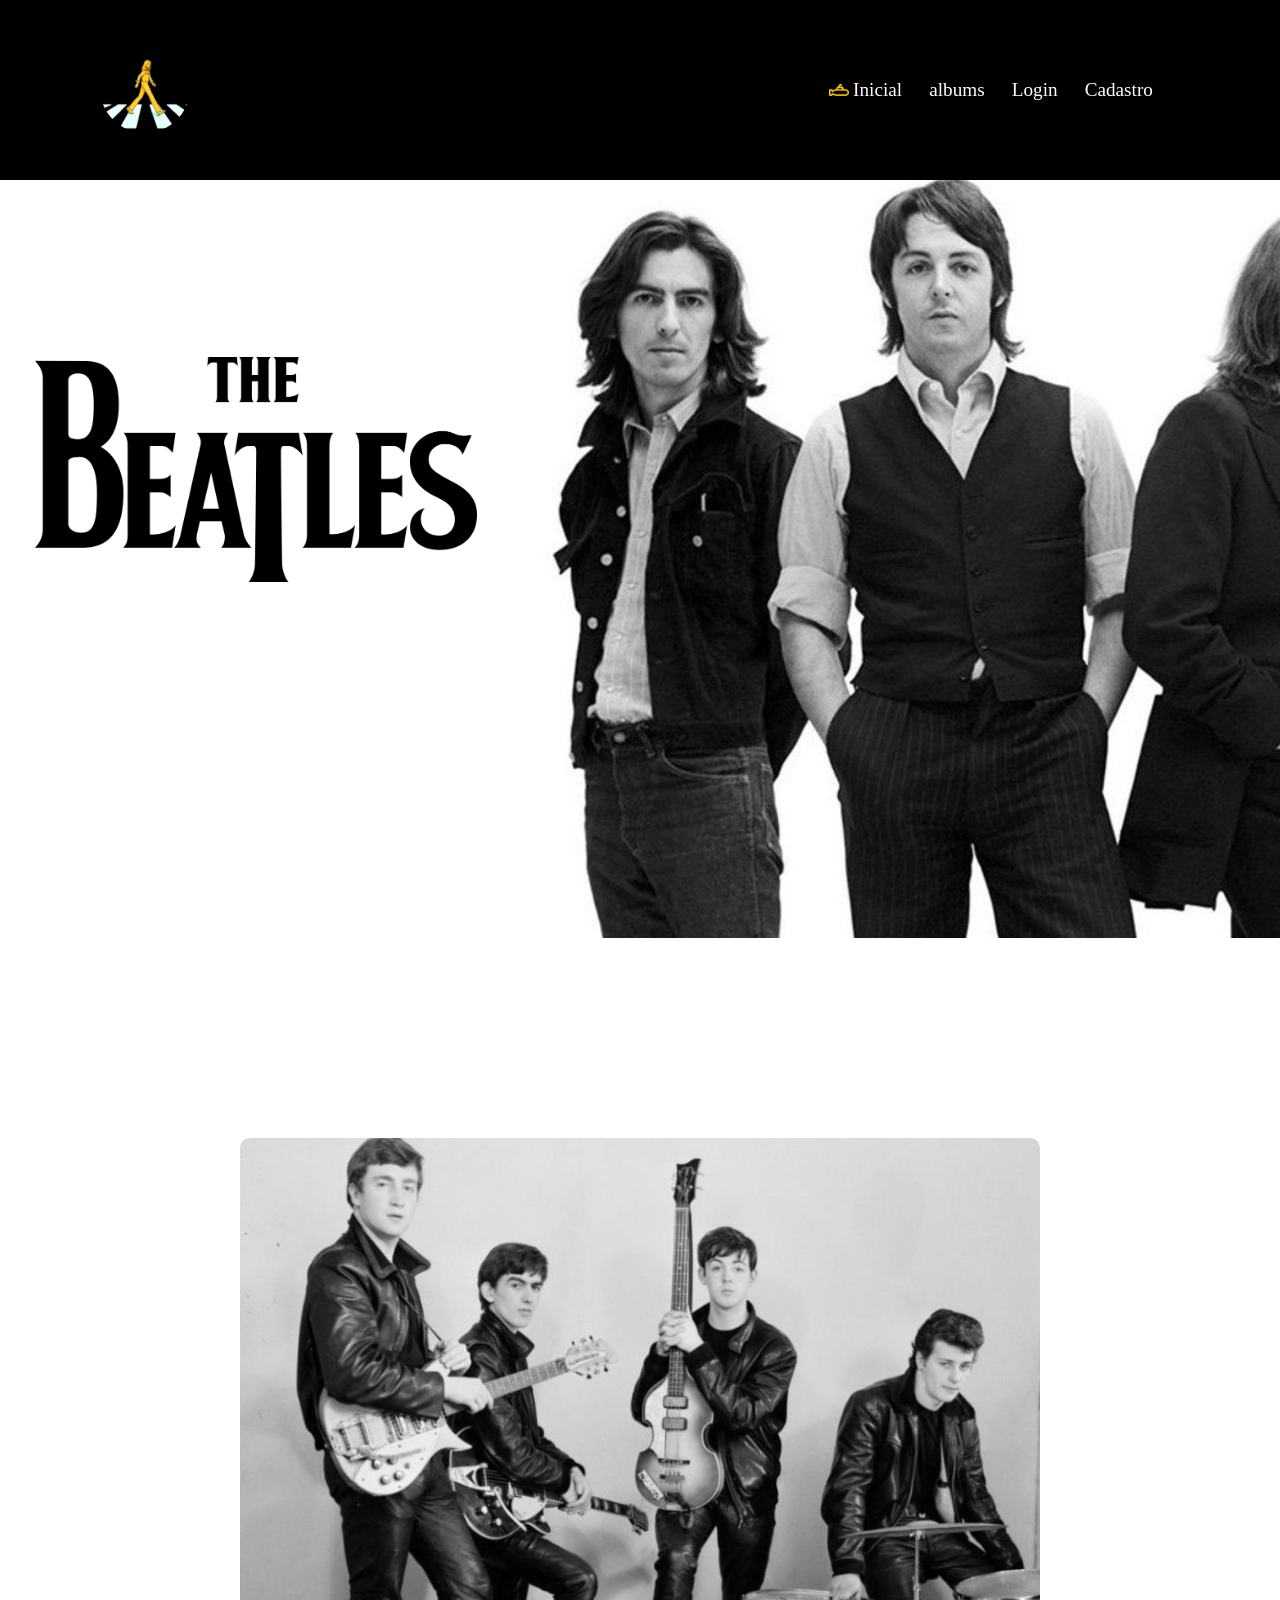
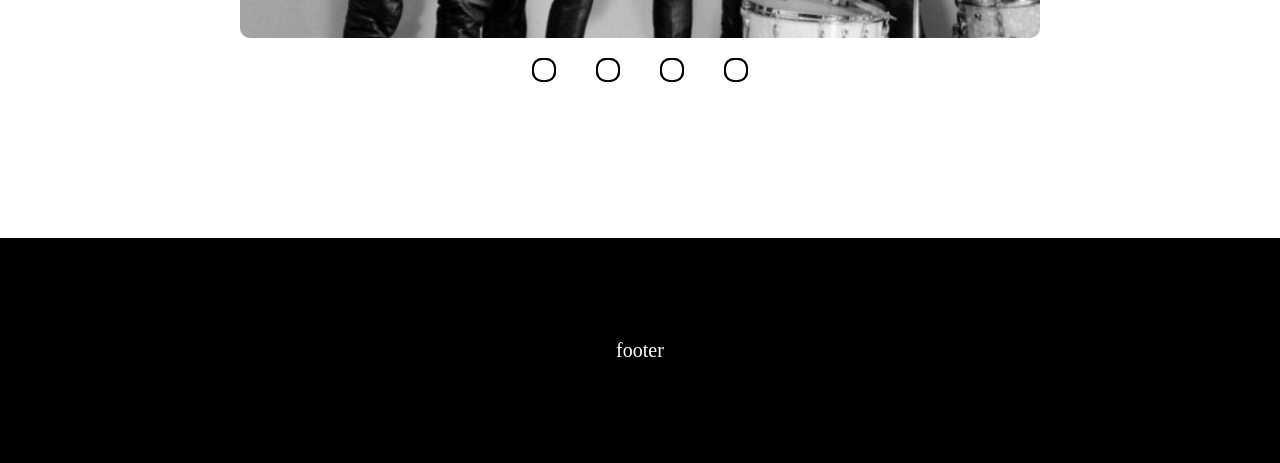
==== commit 1fd66540: "slides da pagina home feito, inciado a tela de login" ====
--- a/index.html
+++ b/index.html
@@ -5,7 +5,7 @@
     <meta http-equiv="X-UA-Compatible" content="IE=edge" />
     <meta name="viewport" content="width=device-width, initial-scale=1.0" />
     <link rel="stylesheet" href="./css/style.css" />
-    <script src="js/header.js"></script>
+    <script src="js/animacao.js"></script>
     <script href="script.js"></script>
     <title>Home</title>
   </head>
@@ -44,8 +44,9 @@
 
     <div class="space"></div>
 
-    <section class="slider">
-      <div class="slides">
+    <section class="banner_slide">
+      <div class="slider">
+        <div class="slides">
         <input type="radio" name="radio_btn" id="radio1" />
         <input type="radio" name="radio_btn" id="radio2" />
         <input type="radio" name="radio_btn" id="radio3" />
@@ -63,6 +64,20 @@
         <div class="slide">
           <img class="img_slide" src="imgs/beatles_fourth.jpg" alt="" />
         </div>
+      </div>
+
+      <div class="navigation_auto">
+        <div class="auto_btn1"></div>
+        <div class="auto_btn2"></div>
+        <div class="auto_btn3"></div>
+        <div class="auto_btn4"></div>
+      </div>
+
+      <div class="navigation_manual">
+        <label for="radio1" class="manual_btn" id="manual_btn1"></label>
+        <label for="radio2" class="manual_btn" id="manual_btn2"></label>
+        <label for="radio3" class="manual_btn" id="manual_btn3"></label>
+        <label for="radio4" class="manual_btn" id="manual_btn4"></label>
       </div>
     </section>
 
--- a/css/style.css
+++ b/css/style.css
@@ -106,18 +106,138 @@
   align-items: center;
 }
 
-.img_slide {
-  width: 70vw;
-  height: 90vh;
+.banner_slide {
+  height: 100vh;
+  display: flex;
+  justify-content: center;
+  align-items: center;
+}
+
+.slider {
+  width: 800px;
+  height: 500px;
+  border-radius: 10px;
+  overflow: hidden;
+}
+
+.slides {
+  width: 500%;
+  height: 500px;
+  display: flex;
+}
+
+.slides input {
+  display: none;
+}
+
+.slide {
+  width: 20%;
+  transition: 2s;
+}
+
+.slide .img_slide {
+  width: 900px;
+  height: 500px;
+}
+
+/* css for manual slides */
+
+.navigation_manual {
+  position: absolute;
+  width: 800px;
+  margin-top: 20px;
+  display: flex;
+  justify-content: center;
+}
+
+.manual_btn {
+  border: 2px solid #000000;
+  padding: 10px;
+  border-radius: 10px;
+  cursor: pointer;
+  transition: 1s;
+}
+
+.manual_btn:not(:last-child){
+  margin-right: 40px;
+}
+
+#manual_btn1:hover {
+  background-color: #FC3AB3;
+}
+
+#manual_btn2:hover {
+  background-color: #E6CB06;
+}
+
+#manual_btn3:hover {
+  background-color: #008fb7;
+}
+
+#manual_btn4:hover {
+  background-color: #FC4750;
+}
+
+#radio1:checked ~ .first {
+  margin-left: 0;
+}
+
+#radio2:checked ~ .first {
+  margin-left: -20%;
+}
+
+#radio3:checked ~ .first {
+  margin-left: -40%;
+}
+
+#radio4:checked ~ .first {
+  margin-left: -60%;
+}
+
+/* css for auto slides */
+
+.navigation_auto {
+  position: absolute;
+  display: flex;
+  justify-content: center;
+  width: 800px;
+  margin-top: 20px;
+}
+
+.navigation_auto div {
+  border: 2px solid #000000;
+  padding: 10px;
+  border-radius: 10px;
+  transition: 1s;
+}
+
+.navigation_auto div:not(:last-child) {
+  margin-right: 40px;
+}
+
+#radio1:checked ~ .navigation_auto .auto_btn1 {
+  background: #00d7fd;
+}
+
+#radio2:checked ~ .navigation_auto .auto_btn2 {
+  background: #00d7fd;
+}
+
+#radio3:checked ~ .navigation_auto .auto_btn3 {
+  background: #00d7fd;
+}
+
+#radio4:checked ~ .navigation_auto .auto_btn4 {
+  background: #00d7fd;
 }
 
 /* Banner ------------------------ */
 
 /* Home ------------------------------------------------------------------------- */
 
-.space {
-  height: 100px;
-}
+/* .space {
+  height: 50px;
+} */
 
 /* Cadastro */
 
@@ -222,6 +342,32 @@
 
 /* cadastro ------------------------------------------------------------------------- */
 
+/* Login */
+
+.login {
+  display: flex;
+  justify-content: flex-start;
+  align-items: center;
+  margin-top: 2%;
+  height: 120vh;
+}
+
+.login_container {
+  width: 30%;
+  padding: 40px;
+  margin-left: 5%;
+  box-sizing: border-box;
+  border: 1px solid #000000;
+  box-shadow: 0 5px 10px #00000081;
+  border: none;
+  border-radius: 50px;
+  display: flex;
+  align-items: center;
+  flex-direction: column;
+}
+
+/* login ------------------------------------------------------------------------- */
+
 /* Footer */
 
 footer {
